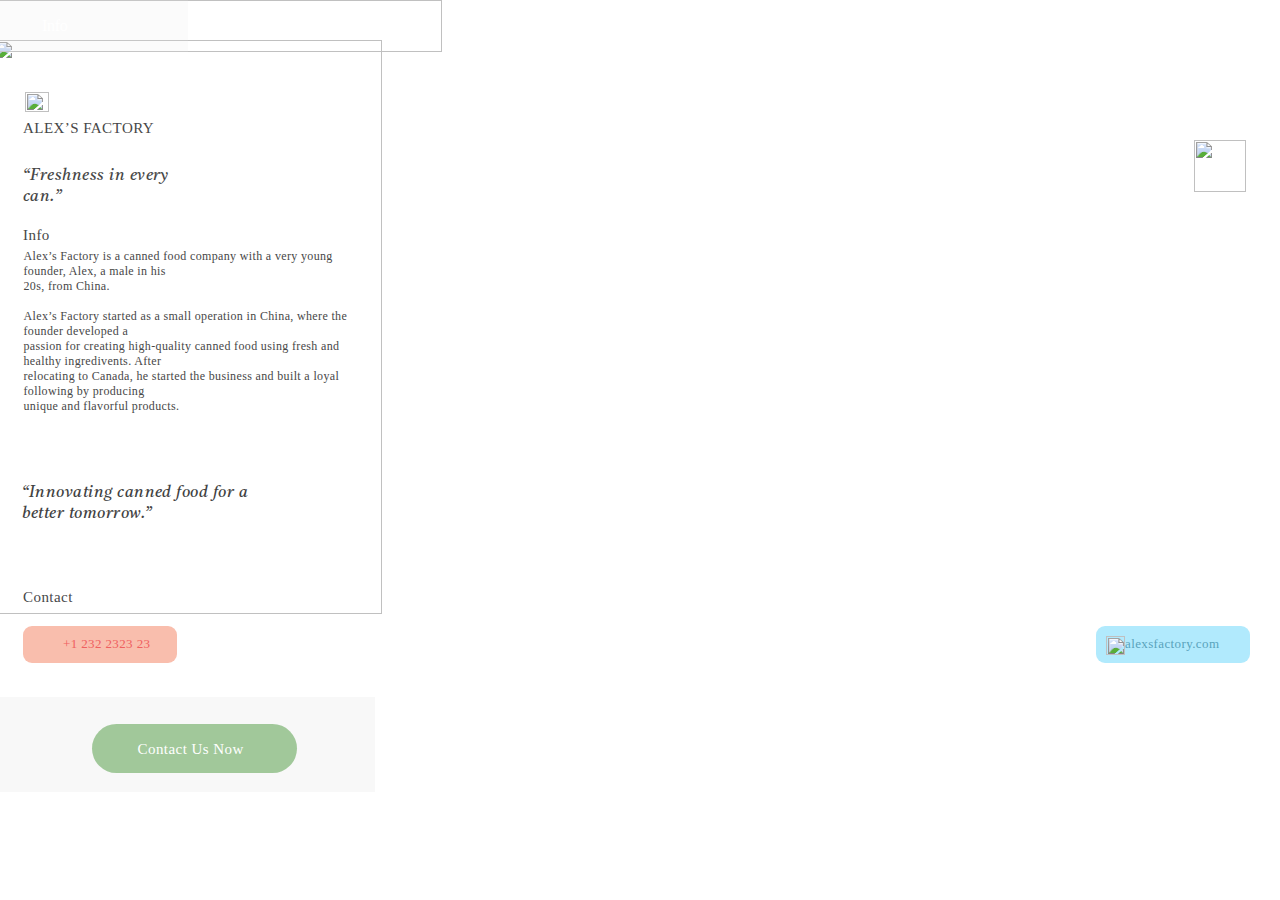
==== about.html @ 3730e30a "first done" ====
<!DOCTYPE html>
<html>
  <head>
    <meta charset="utf-8" />
    <meta name="viewport" content="initial-scale=1, width=device-width" />
    <link rel="stylesheet" href="./global.css" />
    <link rel="stylesheet" href="./about.css" />
    <link
      rel="stylesheet"
      href="https://fonts.googleapis.com/css2?family=Poppins-Regular:wght@400&display=swap"
    />
    <link
      rel="stylesheet"
      href="https://fonts.googleapis.com/css2?family=Poppins-Medium:wght@400&display=swap"
    />
    <link
      rel="stylesheet"
      href="https://fonts.googleapis.com/css2?family=Poppins-Bold:wght@400&display=swap"
    />
    <link
      rel="stylesheet"
      href="https://fonts.googleapis.com/css2?family=Poppins-Light:wght@400&display=swap"
    />
    <link
      rel="stylesheet"
      href="https://fonts.googleapis.com/css2?family=SFProText-Semibold:wght@400&display=swap"
    />
    <link
      rel="stylesheet"
      href="https://fonts.googleapis.com/css2?family=Poppins:wght@700&display=swap"
    />
    <link
      rel="stylesheet"
      href="https://fonts.googleapis.com/css2?family=Avenir-Roman:wght@400&display=swap"
    />
    <link
      rel="stylesheet"
      href="https://fonts.googleapis.com/css2?family=Tiro Devanagari Marathi:ital,wght@1,400&display=swap"
    />
    <link
      rel="stylesheet"
      href="https://fonts.googleapis.com/css2?family=CircularStd-Medium:wght@400&display=swap"
    />
  </head>
  <body>
    <div class="about">
      <div class="nav-bar">
        <div class="status-bar2">
          <div class="battery1">
            <img class="cap-icon1" alt="" src="./public/cap1.svg" />

            <div class="capacity1"></div>
          </div>
          <img class="wifi-icon1" alt="" src="./public/wifi1.svg" />

          <img
            class="cellular-connection-icon1"
            alt=""
            src="./public/cellular-connection1.svg"
          />

          <div class="time-style1">
            <div class="time1">9:41</div>
          </div>
        </div>
        <img class="nav-bar-icon" alt="" src="./public/nav-bar.svg" />
      </div>
      <img class="rectangle-icon" alt="" src="./public/rectangle.svg" />

      <div class="materials">
        <div class="aimer-le-caf">ALEX’S FACTORY</div>
        <i class="place-st-germain">“Freshness in every can.”</i>
      </div>
      <div class="instructions">
        <div class="info">Info</div>
        <div class="there-are-many-container">
          <p class="alexs-factory-is">
            Alex’s Factory is a canned food company with a very young founder,
            Alex, a male in his
          </p>
          <p class="alexs-factory-is">20s, from China.</p>
          <p class="alexs-factory-is">&nbsp;</p>
          <p class="alexs-factory-is">
            Alex’s Factory started as a small operation in China, where the
            founder developed a
          </p>
          <p class="alexs-factory-is">
            passion for creating high-quality canned food using fresh and
            healthy ingredivents. After
          </p>
          <p class="alexs-factory-is">
            relocating to Canada, he started the business and built a loyal
            following by producing
          </p>
          <p class="alexs-factory-is">unique and flavorful products.</p>
        </div>
      </div>
      <div class="menu1">
        <img class="rectangle-icon1" alt="" src="./public/rectangle1.svg" />

        <div class="rectangle4"></div>
        <div class="info1">Info</div>
        <div class="reviews" id="reviewsText">Back</div>
      </div>
      <div class="contact">Contact</div>
      <div class="telepgone-number">
        <img class="telephone-icon" alt="" src="./public/telephone.svg" />

        <div class="div5">+1 232 2323 23</div>
      </div>
      <div class="web-site" id="webSiteContainer">
        <div class="bugraderecom">alexsfactory.com</div>
        <img class="web-site-icon" alt="" src="./public/web-site.svg" />
      </div>
      <div class="order3" id="orderContainer">
        <div class="rectangle5"></div>
        <div class="order-now">Contact Us Now</div>
      </div>
      <img class="logo-2-icon" alt="" src="./public/logo-2.svg" />

      <i class="innovating-canned-food">
        “Innovating canned food for a better tomorrow.”</i
      >
    </div>

    <script>
      var reviewsText = document.getElementById("reviewsText");
      if (reviewsText) {
        reviewsText.addEventListener("click", function (e) {
          window.location.href = "/";
        });
      }

      var webSiteContainer = document.getElementById("webSiteContainer");
      if (webSiteContainer) {
        webSiteContainer.addEventListener("click", function (e) {
          window.location.href = "/";
        });
      }

      var orderContainer = document.getElementById("orderContainer");
      if (orderContainer) {
        orderContainer.addEventListener("click", function (e) {
          window.location.href = "./contact.html";
        });
      }
    </script>
  </body>
</html>
---- global.css ----
body {
    margin: 0;
    line-height: normal;
  }
  
  :root {
    /* fonts */
    --font-poppins: Poppins;
    --font-poppins-regular: Poppins-Regular;
    --font-poppins-bold: Poppins-Bold;
    --font-poppins-medium: Poppins-Medium;
    --font-sfprotext-semibold: SFProText-Semibold;
    --font-poppins-light: Poppins-Light;
    --font-tiro-devanagari-marathi: "Tiro Devanagari Marathi";
    --font-circularstd-medium: CircularStd-Medium;
    --font-avenir-roman: Avenir-Roman;
  
    /* font sizes */
    --font-size-mini: 15px;
    --font-size-lg: 18px;
    --font-size-2xs: 11px;
    --font-size-4xs: 9px;
    --font-size-6xs: 7px;
    --font-size-sm: 14px;
    --font-size-3xs: 10px;
    --font-size-smi: 13px;
    --font-size-base: 16px;
    --font-size-xs: 12px;
  
    /* Colors */
    --color-white: #fff;
    --color-darkseagreen-100: #97ca95;
    --color-gray-100: #feffff;
    --color-gray-200: #949494;
    --color-whitesmoke-100: #f2f2f2;
    --color-black: #000;
    --color-darkslategray-100: #474749;
    --color-darkslategray-200: #474747;
    --color-darkslategray-300: #424242;
    --color-salmon-100: #ef6a62;
    --color-lightblue: #b1eafd;
    --color-peachpuff: #f9bead;
    --color-gainsboro-100: #d8d8d8;
    --color-dimgray: #524d4d;
  
    /* border radiuses */
    --br-smi: 13px;
    --br-10xs-7: 2.7px;
    --br-11xs-3: 1.3px;
    --br-sm: 14px;
    --br-4xs: 9px;
    --br-81xl: 100px;
    --br-3xs: 10px;
    --br-xl: 20px;
  }
---- about.css ----
.cap-icon1 {
    position: absolute;
    top: calc(50% - 2px);
    right: 0;
    width: 1.33px;
    height: 4px;
    opacity: 0.4;
  }
  .capacity1 {
    position: absolute;
    height: calc(100% - 4px);
    top: 2px;
    bottom: 2px;
    left: 2px;
    border-radius: 1.33px;
    background-color: var(--color-white);
    width: 18px;
  }
  .battery1,
  .wifi-icon1 {
    position: absolute;
    top: 0;
  }
  .battery1 {
    right: 0;
    border-radius: 2.67px;
    border: 1px solid var(--color-white);
    box-sizing: border-box;
    width: 24.33px;
    height: 11.33px;
  }
  .wifi-icon1 {
    right: 29.36px;
    width: 15.27px;
    height: 10.97px;
  }
  .cellular-connection-icon1 {
    position: absolute;
    top: 0.34px;
    right: 49.66px;
    width: 17px;
    height: 10.67px;
  }
  .time-style1,
  .time1 {
    position: absolute;
    left: 0;
  }
  .time1 {
    width: calc(100% + 1px);
    top: calc(50% - 9.5px);
    letter-spacing: -0.28px;
    line-height: 18px;
    display: inline-block;
  }
  .time-style1 {
    bottom: 0;
    width: 54px;
    height: 19px;
  }
  .status-bar2 {
    position: absolute;
    width: 100%;
    top: 0;
    right: 0;
    left: 0;
    height: 22.67px;
  }
  .nav-bar-icon {
    position: absolute;
    bottom: -2.83px;
    left: 4px;
    width: 24px;
    height: 20.83px;
  }
  .nav-bar {
    position: absolute;
    top: 52px;
    left: 21px;
    width: 339.33px;
    height: 57.67px;
    text-align: center;
    font-size: var(--font-size-sm);
    font-family: var(--font-avenir-roman);
  }
  .rectangle-icon {
    position: absolute;
    top: 39.67px;
    left: -6.5px;
    width: 388px;
    height: 574px;
  }
  .aimer-le-caf,
  .place-st-germain {
    position: absolute;
    top: calc(50% - 31px);
    left: 0;
    letter-spacing: 0.44px;
    opacity: 0.97;
  }
  .place-st-germain {
    top: calc(50% + 15px);
    font-size: var(--font-size-base);
    letter-spacing: 0.47px;
    font-family: var(--font-tiro-devanagari-marathi);
  }
  .materials {
    position: absolute;
    top: 119.67px;
    left: 23px;
    width: 182px;
    height: 62px;
    color: var(--color-darkslategray-300);
  }
  .info {
    position: absolute;
    top: calc(50% - 117.05px);
    left: 0;
    letter-spacing: 0.44px;
    opacity: 0.97;
  }
  .alexs-factory-is {
    margin: 0;
  }
  .there-are-many-container {
    position: absolute;
    height: calc(100% - 22.09px);
    width: calc(100% + 0.5px);
    top: 22.09px;
    left: 0.5px;
    font-size: var(--font-size-xs);
    letter-spacing: 0.35px;
    font-family: var(--font-poppins-light);
    display: inline-block;
    opacity: 0.97;
  }
  .instructions {
    position: absolute;
    top: 227.34px;
    left: 23px;
    width: 323.5px;
    height: 234.09px;
    color: var(--color-darkslategray-300);
  }
  .rectangle-icon1,
  .rectangle4 {
    position: absolute;
    height: 100%;
    top: 0;
    bottom: 0;
  }
  .rectangle-icon1 {
    width: 100%;
    right: 0;
    left: 0;
    max-width: 100%;
    overflow: hidden;
    max-height: 100%;
  }
  .rectangle4 {
    left: 16px;
    background-color: #e4e4e4;
    width: 189.5px;
    opacity: 0.16;
  }
  .info1,
  .reviews {
    top: calc(50% - 9px);
    letter-spacing: -0.32px;
  }
  .info1 {
    position: absolute;
    left: 13.04%;
  }
  .reviews {
    left: 62.83%;
    cursor: pointer;
  }
  .contact,
  .menu1,
  .reviews {
    position: absolute;
  }
  .menu1 {
    top: 0;
    left: -18px;
    width: 459.95px;
    height: 52px;
    font-size: var(--font-size-base);
    font-family: var(--font-poppins-regular);
  }
  .contact {
    top: 588.67px;
    left: 23px;
    letter-spacing: 0.44px;
    color: var(--color-darkslategray-100);
  }
  .telephone-icon {
    position: absolute;
    top: calc(50% - 7.5px);
    left: 13px;
    width: 16px;
    height: 16px;
  }
  .div5 {
    position: absolute;
    top: calc(50% - 8.5px);
    left: 25.97%;
    letter-spacing: 0.38px;
  }
  .telepgone-number {
    position: absolute;
    top: 625.67px;
    left: 23px;
    border-radius: var(--br-4xs);
    background-color: var(--color-peachpuff);
    width: 154px;
    height: 37px;
    font-size: var(--font-size-smi);
    color: #ef6060;
    font-family: var(--font-poppins-medium);
  }
  .bugraderecom,
  .web-site-icon {
    position: absolute;
    top: calc(50% - 8.5px);
  }
  .bugraderecom {
    left: 18.83%;
    letter-spacing: 0.38px;
  }
  .web-site-icon {
    left: 10px;
    width: 19px;
    height: 19px;
  }
  .web-site {
    position: absolute;
    top: 625.67px;
    right: 30px;
    border-radius: var(--br-4xs);
    background-color: var(--color-lightblue);
    width: 154px;
    height: 37px;
    cursor: pointer;
    font-size: var(--font-size-smi);
    color: #59a3bc;
    font-family: var(--font-poppins-medium);
  }
  .rectangle5 {
    position: absolute;
    top: calc(50% - 20.5px);
    left: calc(50% - 95.5px);
    border-radius: 24.5px;
    background-color: #a1c89a;
    width: 205px;
    height: 49px;
  }
  .order-now {
    position: absolute;
    top: calc(50% - 3.5px);
    left: 36.67%;
    letter-spacing: 0.44px;
  }
  .order3 {
    position: absolute;
    bottom: 0;
    left: 0;
    background-color: #f8f8f8;
    width: 375px;
    height: 95px;
    cursor: pointer;
    font-family: var(--font-circularstd-medium);
  }
  .logo-2-icon {
    position: absolute;
    top: 140px;
    right: 34.3px;
    width: 51.7px;
    height: 51.7px;
  }
  .innovating-canned-food {
    position: absolute;
    top: 483px;
    left: 21.5px;
    font-size: var(--font-size-base);
    letter-spacing: 0.47px;
    display: inline-block;
    font-family: var(--font-tiro-devanagari-marathi);
    color: var(--color-darkslategray-300);
    width: 261px;
    height: 52px;
  }
  .about {
    position: relative;
    background-color: var(--color-white);
    width: 100%;
    height: 792px;
    text-align: left;
    font-size: var(--font-size-mini);
    color: var(--color-white);
    font-family: var(--font-poppins-bold);
  }
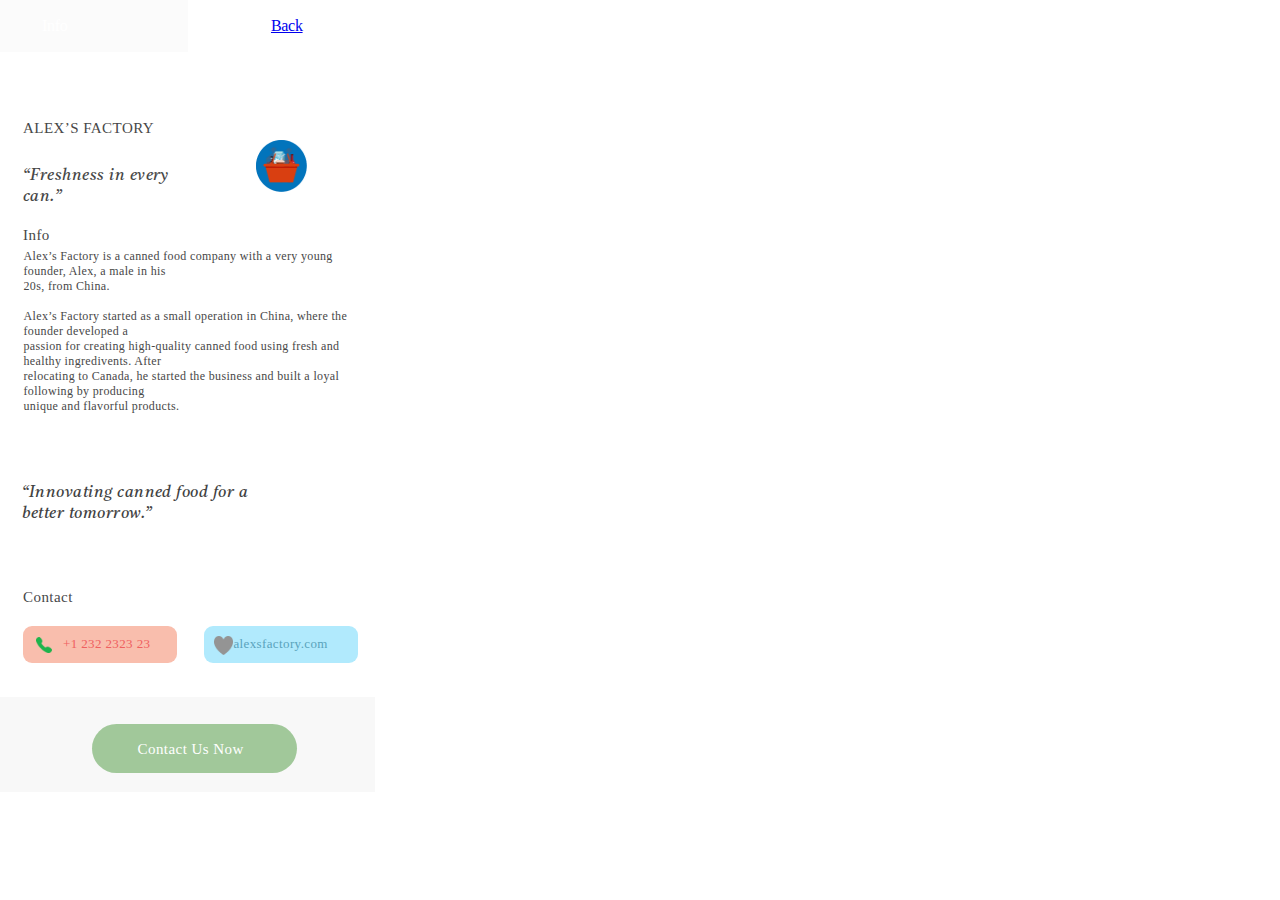
==== commit 5b8b0fb3: "keep going" ====
--- a/about.html
+++ b/about.html
@@ -63,11 +63,9 @@
             <div class="time1">9:41</div>
           </div>
         </div>
-        <img class="nav-bar-icon" alt="" src="./public/nav-bar.svg" />
+
       </div>
-      <img class="rectangle-icon" alt="" src="./public/rectangle.svg" />
-
-      <div class="materials">
+      <div class="materials" >
         <div class="aimer-le-caf">ALEX’S FACTORY</div>
         <i class="place-st-germain">“Freshness in every can.”</i>
       </div>
@@ -96,54 +94,33 @@
         </div>
       </div>
       <div class="menu1">
-        <img class="rectangle-icon1" alt="" src="./public/rectangle1.svg" />
-
         <div class="rectangle4"></div>
         <div class="info1">Info</div>
-        <div class="reviews" id="reviewsText">Back</div>
+        <div class="reviews" id="reviewsText">
+          <a href="./index.html">Back</a>
+        </div>
       </div>
       <div class="contact">Contact</div>
       <div class="telepgone-number">
-        <img class="telephone-icon" alt="" src="./public/telephone.svg" />
+        <img class="telephone-icon" alt="" src="./images/telephone@2x.png" />
 
         <div class="div5">+1 232 2323 23</div>
       </div>
       <div class="web-site" id="webSiteContainer">
         <div class="bugraderecom">alexsfactory.com</div>
-        <img class="web-site-icon" alt="" src="./public/web-site.svg" />
+        <img class="web-site-icon" alt="" src="./images/like@2x.png" />
       </div>
       <div class="order3" id="orderContainer">
         <div class="rectangle5"></div>
-        <div class="order-now">Contact Us Now</div>
+        <div class="order-now">
+          <a href="./contact.html">Contact Us Now</a>
+        </div>
       </div>
-      <img class="logo-2-icon" alt="" src="./public/logo-2.svg" />
+      <img class="logo-2-icon" alt="" src="./images/logo_2.png" />
 
       <i class="innovating-canned-food">
         “Innovating canned food for a better tomorrow.”</i
       >
     </div>
-
-    <script>
-      var reviewsText = document.getElementById("reviewsText");
-      if (reviewsText) {
-        reviewsText.addEventListener("click", function (e) {
-          window.location.href = "/";
-        });
-      }
-
-      var webSiteContainer = document.getElementById("webSiteContainer");
-      if (webSiteContainer) {
-        webSiteContainer.addEventListener("click", function (e) {
-          window.location.href = "/";
-        });
-      }
-
-      var orderContainer = document.getElementById("orderContainer");
-      if (orderContainer) {
-        orderContainer.addEventListener("click", function (e) {
-          window.location.href = "./contact.html";
-        });
-      }
-    </script>
   </body>
 </html>
--- a/about.css
+++ b/about.css
@@ -1,304 +1,307 @@
 .cap-icon1 {
-    position: absolute;
-    top: calc(50% - 2px);
-    right: 0;
-    width: 1.33px;
-    height: 4px;
-    opacity: 0.4;
-  }
-  .capacity1 {
-    position: absolute;
-    height: calc(100% - 4px);
-    top: 2px;
-    bottom: 2px;
-    left: 2px;
-    border-radius: 1.33px;
-    background-color: var(--color-white);
-    width: 18px;
-  }
-  .battery1,
-  .wifi-icon1 {
-    position: absolute;
-    top: 0;
-  }
-  .battery1 {
-    right: 0;
-    border-radius: 2.67px;
-    border: 1px solid var(--color-white);
-    box-sizing: border-box;
-    width: 24.33px;
-    height: 11.33px;
-  }
-  .wifi-icon1 {
-    right: 29.36px;
-    width: 15.27px;
-    height: 10.97px;
-  }
-  .cellular-connection-icon1 {
-    position: absolute;
-    top: 0.34px;
-    right: 49.66px;
-    width: 17px;
-    height: 10.67px;
-  }
-  .time-style1,
-  .time1 {
-    position: absolute;
-    left: 0;
-  }
-  .time1 {
-    width: calc(100% + 1px);
-    top: calc(50% - 9.5px);
-    letter-spacing: -0.28px;
-    line-height: 18px;
-    display: inline-block;
-  }
-  .time-style1 {
-    bottom: 0;
-    width: 54px;
-    height: 19px;
-  }
-  .status-bar2 {
-    position: absolute;
-    width: 100%;
-    top: 0;
-    right: 0;
-    left: 0;
-    height: 22.67px;
-  }
-  .nav-bar-icon {
-    position: absolute;
-    bottom: -2.83px;
-    left: 4px;
-    width: 24px;
-    height: 20.83px;
-  }
-  .nav-bar {
-    position: absolute;
-    top: 52px;
-    left: 21px;
-    width: 339.33px;
-    height: 57.67px;
-    text-align: center;
-    font-size: var(--font-size-sm);
-    font-family: var(--font-avenir-roman);
-  }
-  .rectangle-icon {
-    position: absolute;
-    top: 39.67px;
-    left: -6.5px;
-    width: 388px;
-    height: 574px;
-  }
-  .aimer-le-caf,
-  .place-st-germain {
-    position: absolute;
-    top: calc(50% - 31px);
-    left: 0;
-    letter-spacing: 0.44px;
-    opacity: 0.97;
-  }
-  .place-st-germain {
-    top: calc(50% + 15px);
-    font-size: var(--font-size-base);
-    letter-spacing: 0.47px;
-    font-family: var(--font-tiro-devanagari-marathi);
-  }
-  .materials {
-    position: absolute;
-    top: 119.67px;
-    left: 23px;
-    width: 182px;
-    height: 62px;
-    color: var(--color-darkslategray-300);
-  }
-  .info {
-    position: absolute;
-    top: calc(50% - 117.05px);
-    left: 0;
-    letter-spacing: 0.44px;
-    opacity: 0.97;
-  }
-  .alexs-factory-is {
-    margin: 0;
-  }
-  .there-are-many-container {
-    position: absolute;
-    height: calc(100% - 22.09px);
-    width: calc(100% + 0.5px);
-    top: 22.09px;
-    left: 0.5px;
-    font-size: var(--font-size-xs);
-    letter-spacing: 0.35px;
-    font-family: var(--font-poppins-light);
-    display: inline-block;
-    opacity: 0.97;
-  }
-  .instructions {
-    position: absolute;
-    top: 227.34px;
-    left: 23px;
-    width: 323.5px;
-    height: 234.09px;
-    color: var(--color-darkslategray-300);
-  }
-  .rectangle-icon1,
-  .rectangle4 {
-    position: absolute;
-    height: 100%;
-    top: 0;
-    bottom: 0;
-  }
-  .rectangle-icon1 {
-    width: 100%;
-    right: 0;
-    left: 0;
-    max-width: 100%;
-    overflow: hidden;
-    max-height: 100%;
-  }
-  .rectangle4 {
-    left: 16px;
-    background-color: #e4e4e4;
-    width: 189.5px;
-    opacity: 0.16;
-  }
-  .info1,
-  .reviews {
-    top: calc(50% - 9px);
-    letter-spacing: -0.32px;
-  }
-  .info1 {
-    position: absolute;
-    left: 13.04%;
-  }
-  .reviews {
-    left: 62.83%;
-    cursor: pointer;
-  }
-  .contact,
-  .menu1,
-  .reviews {
-    position: absolute;
-  }
-  .menu1 {
-    top: 0;
-    left: -18px;
-    width: 459.95px;
-    height: 52px;
-    font-size: var(--font-size-base);
-    font-family: var(--font-poppins-regular);
-  }
-  .contact {
-    top: 588.67px;
-    left: 23px;
-    letter-spacing: 0.44px;
-    color: var(--color-darkslategray-100);
-  }
-  .telephone-icon {
-    position: absolute;
-    top: calc(50% - 7.5px);
-    left: 13px;
-    width: 16px;
-    height: 16px;
-  }
-  .div5 {
-    position: absolute;
-    top: calc(50% - 8.5px);
-    left: 25.97%;
-    letter-spacing: 0.38px;
-  }
-  .telepgone-number {
-    position: absolute;
-    top: 625.67px;
-    left: 23px;
-    border-radius: var(--br-4xs);
-    background-color: var(--color-peachpuff);
-    width: 154px;
-    height: 37px;
-    font-size: var(--font-size-smi);
-    color: #ef6060;
-    font-family: var(--font-poppins-medium);
-  }
-  .bugraderecom,
-  .web-site-icon {
-    position: absolute;
-    top: calc(50% - 8.5px);
-  }
-  .bugraderecom {
-    left: 18.83%;
-    letter-spacing: 0.38px;
-  }
-  .web-site-icon {
-    left: 10px;
-    width: 19px;
-    height: 19px;
-  }
-  .web-site {
-    position: absolute;
-    top: 625.67px;
-    right: 30px;
-    border-radius: var(--br-4xs);
-    background-color: var(--color-lightblue);
-    width: 154px;
-    height: 37px;
-    cursor: pointer;
-    font-size: var(--font-size-smi);
-    color: #59a3bc;
-    font-family: var(--font-poppins-medium);
-  }
-  .rectangle5 {
-    position: absolute;
-    top: calc(50% - 20.5px);
-    left: calc(50% - 95.5px);
-    border-radius: 24.5px;
-    background-color: #a1c89a;
-    width: 205px;
-    height: 49px;
-  }
-  .order-now {
-    position: absolute;
-    top: calc(50% - 3.5px);
-    left: 36.67%;
-    letter-spacing: 0.44px;
-  }
-  .order3 {
-    position: absolute;
-    bottom: 0;
-    left: 0;
-    background-color: #f8f8f8;
-    width: 375px;
-    height: 95px;
-    cursor: pointer;
-    font-family: var(--font-circularstd-medium);
-  }
-  .logo-2-icon {
-    position: absolute;
-    top: 140px;
-    right: 34.3px;
-    width: 51.7px;
-    height: 51.7px;
-  }
-  .innovating-canned-food {
-    position: absolute;
-    top: 483px;
-    left: 21.5px;
-    font-size: var(--font-size-base);
-    letter-spacing: 0.47px;
-    display: inline-block;
-    font-family: var(--font-tiro-devanagari-marathi);
-    color: var(--color-darkslategray-300);
-    width: 261px;
-    height: 52px;
-  }
-  .about {
-    position: relative;
-    background-color: var(--color-white);
-    width: 100%;
-    height: 792px;
-    text-align: left;
-    font-size: var(--font-size-mini);
-    color: var(--color-white);
-    font-family: var(--font-poppins-bold);
-  }
-  +  position: absolute;
+  top: calc(50% - 2px);
+  right: 0;
+  width: 1.33px;
+  height: 4px;
+  opacity: 0.4;
+}
+.capacity1 {
+  position: absolute;
+  height: calc(100% - 4px);
+  top: 2px;
+  bottom: 2px;
+  left: 2px;
+  border-radius: 1.33px;
+  background-color: var(--color-white);
+  width: 18px;
+}
+.battery1,
+.wifi-icon1 {
+  position: absolute;
+  top: 0;
+}
+.battery1 {
+  right: 0;
+  border-radius: 2.67px;
+  border: 1px solid var(--color-white);
+  box-sizing: border-box;
+  width: 24.33px;
+  height: 11.33px;
+}
+.wifi-icon1 {
+  right: 29.36px;
+  width: 15.27px;
+  height: 10.97px;
+}
+.cellular-connection-icon1 {
+  position: absolute;
+  top: 0.34px;
+  right: 49.66px;
+  width: 17px;
+  height: 10.67px;
+}
+.time-style1,
+.time1 {
+  position: absolute;
+  left: 0;
+}
+.time1 {
+  width: calc(100% + 1px);
+  top: calc(50% - 9.5px);
+  letter-spacing: -0.28px;
+  line-height: 18px;
+  display: inline-block;
+}
+.time-style1 {
+  bottom: 0;
+  width: 54px;
+  height: 19px;
+}
+.status-bar2 {
+  position: absolute;
+  width: 100%;
+  top: 0;
+  right: 0;
+  left: 0;
+  height: 22.67px;
+}
+.nav-bar-icon {
+  position: absolute;
+  bottom: -2.83px;
+  left: 4px;
+  width: 24px;
+  height: 20.83px;
+}
+.nav-bar {
+  position: absolute;
+  top: 52px;
+  left: 21px;
+  width: 339.33px;
+  height: 57.67px;
+  text-align: center;
+  font-size: var(--font-size-sm);
+  font-family: var(--font-avenir-roman);
+}
+.rectangle-icon {
+  position: absolute;
+  top: 39.67px;
+  left: -6.5px;
+  width: 388px;
+  height: 574px;
+}
+.aimer-le-caf,
+.place-st-germain {
+  position: absolute;
+  top: calc(50% - 31px);
+  left: 0;
+  letter-spacing: 0.44px;
+  opacity: 0.97;
+}
+.place-st-germain {
+  top: calc(50% + 15px);
+  font-size: var(--font-size-base);
+  letter-spacing: 0.47px;
+  font-family: var(--font-tiro-devanagari-marathi);
+}
+.materials {
+  position: absolute;
+  top: 119.67px;
+  left: 23px;
+  width: 182px;
+  height: 62px;
+  color: var(--color-darkslategray-300);
+}
+.info {
+  position: absolute;
+  top: calc(50% - 117.05px);
+  left: 0;
+  letter-spacing: 0.44px;
+  opacity: 0.97;
+}
+.alexs-factory-is {
+  margin: 0;
+}
+.there-are-many-container {
+  position: absolute;
+  height: calc(100% - 22.09px);
+  width: calc(100% + 0.5px);
+  top: 22.09px;
+  left: 0.5px;
+  font-size: var(--font-size-xs);
+  letter-spacing: 0.35px;
+  font-family: var(--font-poppins-light);
+  display: inline-block;
+  opacity: 0.97;
+}
+.instructions {
+  position: absolute;
+  top: 227.34px;
+  left: 23px;
+  width: 323.5px;
+  height: 234.09px;
+  color: var(--color-darkslategray-300);
+}
+.rectangle-icon1,
+.rectangle4 {
+  position: absolute;
+  height: 100%;
+  top: 0;
+  bottom: 0;
+}
+.rectangle-icon1 {
+  width: 100%;
+  right: 0;
+  left: 0;
+  max-width: 100%;
+  overflow: hidden;
+  max-height: 100%;
+}
+.rectangle4 {
+  left: 16px;
+  background-color: #e4e4e4;
+  width: 189.5px;
+  opacity: 0.16;
+}
+.info1,
+.reviews {
+  top: calc(50% - 9px);
+  letter-spacing: -0.32px;
+}
+.info1 {
+  position: absolute;
+  left: 13.04%;
+}
+.reviews {
+  left: 62.83%;
+  cursor: pointer;
+}
+.contact,
+.menu1,
+.reviews {
+  position: absolute;
+}
+.menu1 {
+  top: 0;
+  left: -18px;
+  width: 459.95px;
+  height: 52px;
+  font-size: var(--font-size-base);
+  font-family: var(--font-poppins-regular);
+}
+.contact {
+  top: 588.67px;
+  left: 23px;
+  letter-spacing: 0.44px;
+  color: var(--color-darkslategray-100);
+}
+.telephone-icon {
+  position: absolute;
+  top: calc(50% - 7.5px);
+  left: 13px;
+  width: 16px;
+  height: 16px;
+}
+.div5 {
+  position: absolute;
+  top: calc(50% - 8.5px);
+  left: 25.97%;
+  letter-spacing: 0.38px;
+}
+.telepgone-number {
+  position: absolute;
+  top: 625.67px;
+  left: 23px;
+  border-radius: var(--br-4xs);
+  background-color: var(--color-peachpuff);
+  width: 154px;
+  height: 37px;
+  font-size: var(--font-size-smi);
+  color: #ef6060;
+  font-family: var(--font-poppins-medium);
+}
+.bugraderecom,
+.web-site-icon {
+  position: absolute;
+  top: calc(50% - 8.5px);
+}
+.bugraderecom {
+  left: 18.83%;
+  letter-spacing: 0.38px;
+}
+.web-site-icon {
+  left: 10px;
+  width: 19px;
+  height: 19px;
+}
+.web-site {
+  position: absolute;
+  top: 625.67px;
+  right: 72%;
+  border-radius: var(--br-4xs);
+  background-color: var(--color-lightblue);
+  width: 154px;
+  height: 37px;
+  cursor: pointer;
+  font-size: var(--font-size-smi);
+  color: #59a3bc;
+  font-family: var(--font-poppins-medium);
+}
+.rectangle5 {
+  position: absolute;
+  top: calc(50% - 20.5px);
+  left: calc(50% - 95.5px);
+  border-radius: 24.5px;
+  background-color: #a1c89a;
+  width: 205px;
+  height: 49px;
+}
+.order-now {
+  position: absolute;
+  top: calc(50% - 3.5px);
+  left: 36.67%;
+  letter-spacing: 0.44px;
+}
+.order-now a{
+  text-decoration: none;
+  color: #fff;
+}
+.order3 {
+  position: absolute;
+  bottom: 0;
+  left: 0;
+  background-color: #f8f8f8;
+  width: 375px;
+  height: 95px;
+  cursor: pointer;
+  font-family: var(--font-circularstd-medium);
+}
+.logo-2-icon {
+  position: absolute;
+  top: 140px;
+  right: 76%;
+  width: 51.7px;
+  height: 51.7px;
+}
+.innovating-canned-food {
+  position: absolute;
+  top: 483px;
+  left: 21.5px;
+  font-size: var(--font-size-base);
+  letter-spacing: 0.47px;
+  display: inline-block;
+  font-family: var(--font-tiro-devanagari-marathi);
+  color: var(--color-darkslategray-300);
+  width: 261px;
+  height: 52px;
+}
+.about {
+  position: relative;
+  background-color: var(--color-white);
+  width: 100%;
+  height: 792px;
+  text-align: left;
+  font-size: var(--font-size-mini);
+  color: var(--color-white);
+  font-family: var(--font-poppins-bold);
+}
